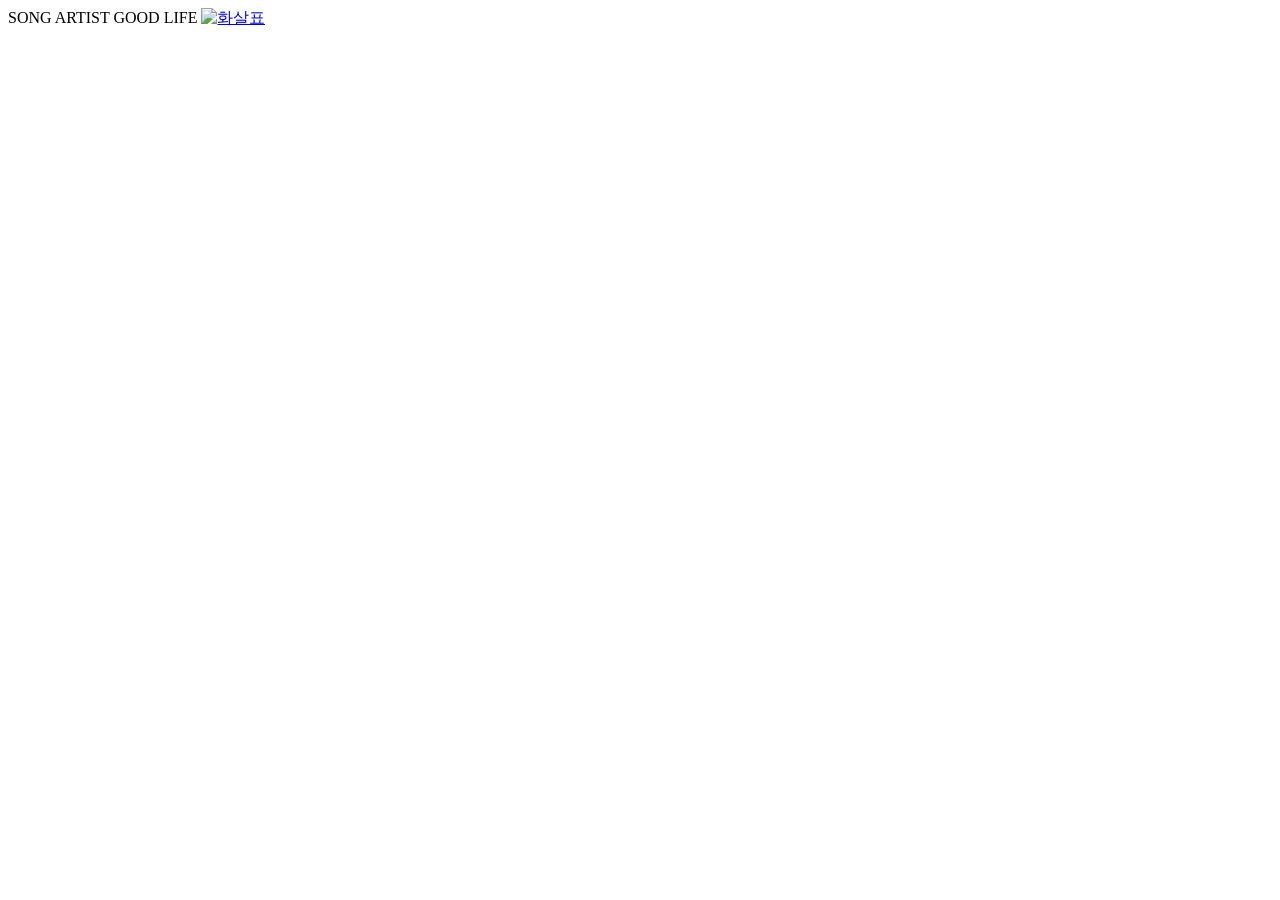
==== index.html @ 565a25c3 "Add files via upload" ====
<!DOCTYPE html>
<html lang="en">
<head>
    <meta charset="UTF-8">
    <meta name="viewport" content="width=device-width, initial-scale=1.0">
    <link href="css/loading.css" rel="stylesheet">
    <title>로딩페이지02</title>
    <script>
        setTimeout(function(){
            window.location.href="portfolio01/portfolio01.html"
        },2000);
    </script>
</head>
<body>
    <div class="text-box">
        <span>SONG</span>
        <span>ARTIST</span>
        <span>GOOD</span>
        <span>LIFE</span>
        <a href="#"><img src="img/click.png" alt="화살표"></a>
    </div>
</body>
</html>
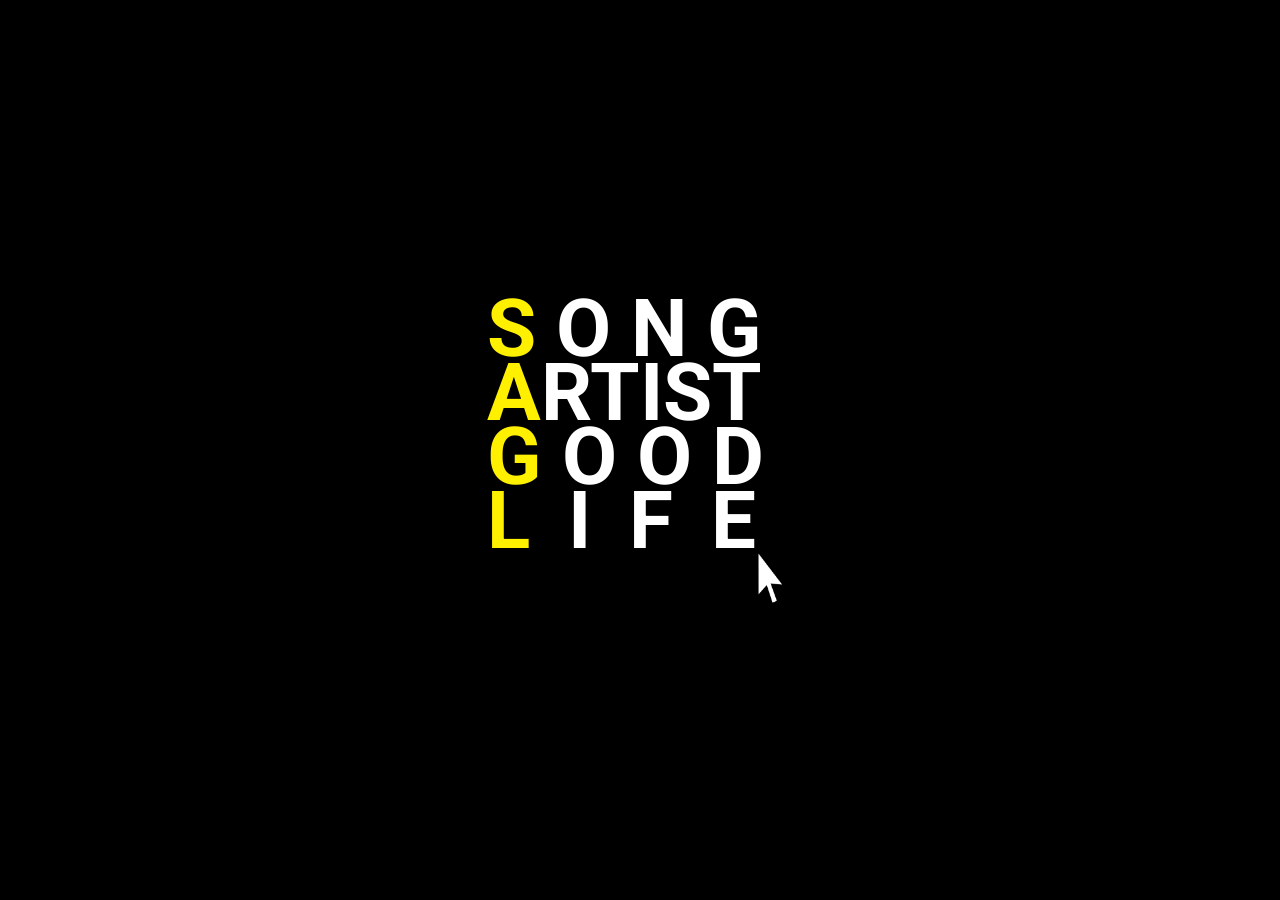
==== commit cd4f13d0: "Add files via upload" ====
--- a/index.html
+++ b/index.html
@@ -5,11 +5,11 @@
     <meta name="viewport" content="width=device-width, initial-scale=1.0">
     <link href="css/loading.css" rel="stylesheet">
     <title>로딩페이지02</title>
-    <script>
+    <!-- <script>
         setTimeout(function(){
             window.location.href="portfolio01/portfolio01.html"
         },2000);
-    </script>
+    </script> -->
 </head>
 <body>
     <div class="text-box">
--- a/css/loading.css
+++ b/css/loading.css
@@ -0,0 +1,54 @@
+@charset "utf-8";
+@import url('https://fonts.googleapis.com/css2?family=Roboto:ital,wght@0,100..900;1,100..900&display=swap');
+
+*{
+    font-family: 'Roboto', sans-serif;
+}
+
+body{
+    margin: 0;
+    font-size: 20px;
+    line-height: 1.2rem;
+    color: #333;
+    background-color: #000;
+    display: flex;
+    justify-content: center;
+    align-items: center;
+    height: 100vh;
+}
+
+.text-box{
+    line-height: 4rem;
+}
+
+.text-box span{
+    font-size: 5rem;
+    color: #fff;
+    font-weight: bold;
+    display: block;
+}
+
+.text-box span:nth-child(1){
+    letter-spacing: 20px;
+}
+
+.text-box span:nth-child(2){
+    letter-spacing: 0px;
+}
+
+.text-box span:nth-child(3){
+    letter-spacing: 20px;
+}
+
+.text-box span:nth-child(4){
+    letter-spacing: 38px;
+}
+
+.text-box span::first-letter{
+    color: #fff000;
+}
+
+.text-box img{
+    width: 50px;
+    float: right;
+}
